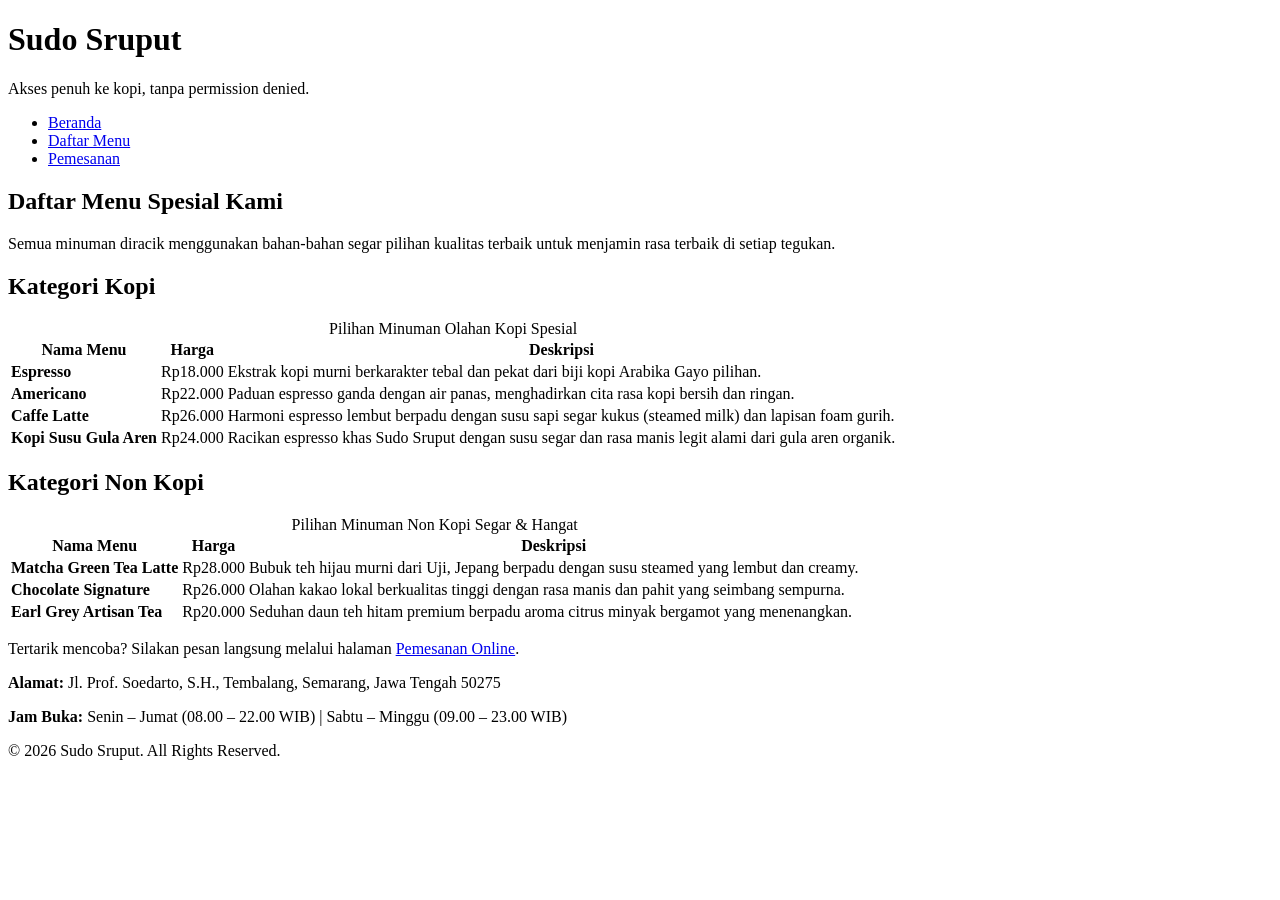
==== menu.html @ 6f2dd249 "feat: create Sudo Sruput website using HTML5" ====
<!DOCTYPE html>
<html lang="id">

<head>
  <meta charset="utf-8">
  <meta name="viewport" content="width=device-width, initial-scale=1.0">
  <title>Daftar Menu - Sudo Sruput</title>
</head>

<body>
  <header>
    <h1>Sudo Sruput</h1> 
    <p>Akses penuh ke kopi, tanpa permission denied.</p>
    <nav>
      <ul>
        <li><a href="index.html">Beranda</a></li>
        <li><a href="menu.html">Daftar Menu</a></li>
        <li><a href="pesan.html">Pemesanan</a></li>
      </ul>
    </nav>
  </header>

  <main>
    <h2>Daftar Menu Spesial Kami</h2>
    <p>Semua minuman diracik menggunakan bahan-bahan segar pilihan kualitas terbaik untuk menjamin rasa terbaik di
      setiap tegukan.</p>

    <section>
      <h2>Kategori Kopi</h2>
      <table>
        <caption>Pilihan Minuman Olahan Kopi Spesial</caption>
        <thead>
          <tr>
            <th scope="col">Nama Menu</th>
            <th scope="col">Harga</th>
            <th scope="col">Deskripsi</th>
          </tr>
        </thead>
        <tbody>
          <tr>
            <td><strong>Espresso</strong></td>
            <td>Rp18.000</td>
            <td>Ekstrak kopi murni berkarakter tebal dan pekat dari biji kopi Arabika Gayo pilihan.</td>
          </tr>
          <tr>
            <td><strong>Americano</strong></td>
            <td>Rp22.000</td>
            <td>Paduan espresso ganda dengan air panas, menghadirkan cita rasa kopi bersih dan ringan.</td>
          </tr>
          <tr>
            <td><strong>Caffe Latte</strong></td>
            <td>Rp26.000</td>
            <td>Harmoni espresso lembut berpadu dengan susu sapi segar kukus (steamed milk) dan lapisan foam gurih.</td>
          </tr>
          <tr>
            <td><strong>Kopi Susu Gula Aren</strong></td>
            <td>Rp24.000</td>
            <td>Racikan espresso khas Sudo Sruput dengan susu segar dan rasa manis legit alami dari gula aren organik.</td>
          </tr>
        </tbody>
      </table>
    </section>

    <section>
      <h2>Kategori Non Kopi</h2>
      <table>
        <caption>Pilihan Minuman Non Kopi Segar &amp; Hangat</caption>
        <thead>
          <tr>
            <th scope="col">Nama Menu</th>
            <th scope="col">Harga</th>
            <th scope="col">Deskripsi</th>
          </tr>
        </thead>
        <tbody>
          <tr>
            <td><strong>Matcha Green Tea Latte</strong></td>
            <td>Rp28.000</td>
            <td>Bubuk teh hijau murni dari Uji, Jepang berpadu dengan susu steamed yang lembut dan creamy.</td>
          </tr>
          <tr>
            <td><strong>Chocolate Signature</strong></td>
            <td>Rp26.000</td>
            <td>Olahan kakao lokal berkualitas tinggi dengan rasa manis dan pahit yang seimbang sempurna.</td>
          </tr>
          <tr>
            <td><strong>Earl Grey Artisan Tea</strong></td>
            <td>Rp20.000</td>
            <td>Seduhan daun teh hitam premium berpadu aroma citrus minyak bergamot yang menenangkan.</td>
          </tr>
        </tbody>
      </table>
    </section>

    <p>Tertarik mencoba? Silakan pesan langsung melalui halaman <a href="pesan.html">Pemesanan Online</a>.</p>
  </main>

  <footer>
    <p><strong>Alamat:</strong> Jl. Prof. Soedarto, S.H., Tembalang, Semarang, Jawa Tengah 50275</p>
    <p><strong>Jam Buka:</strong> Senin – Jumat (08.00 – 22.00 WIB) | Sabtu – Minggu (09.00 – 23.00 WIB)</p>
    <p>&copy; 2026 Sudo Sruput. All Rights Reserved.</p>
  </footer>
</body>
</html>
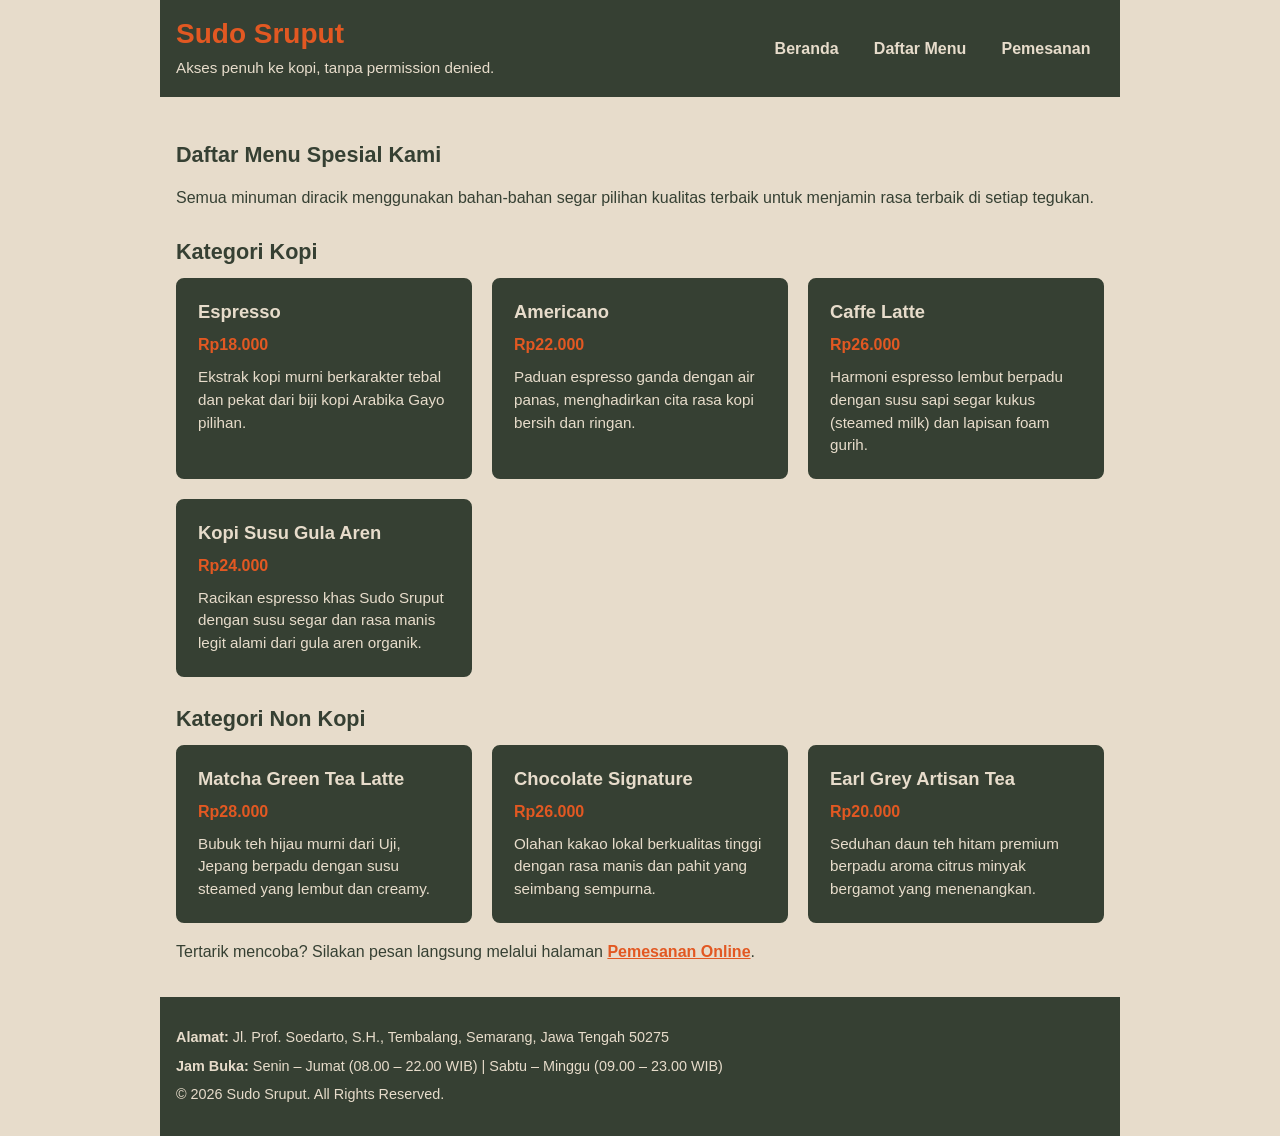
==== commit 15c6705e: "feat: add responsive CSS styling to Sudo Sruput website" ====
--- a/menu.html
+++ b/menu.html
@@ -1,104 +1,128 @@
+
 <!DOCTYPE html>
 <html lang="id">
+<head>
+    <meta charset="utf-8">
+    <meta name="viewport" content="width=device-width, initial-scale=1.0">
+    <title>Daftar Menu - Sudo Sruput</title>
+    <link rel="stylesheet" href="css/style.css">
+</head>
+<body>
+    <header>
+        <div class="brand">
+            <h1>Sudo Sruput</h1>
+            <p>Akses penuh ke kopi, tanpa permission denied.</p>
+        </div>
 
-<head>
-  <meta charset="utf-8">
-  <meta name="viewport" content="width=device-width, initial-scale=1.0">
-  <title>Daftar Menu - Sudo Sruput</title>
-</head>
+        <nav>
+            <ul class="nav-list">
+                <li><a href="index.html">Beranda</a></li>
+                <li><a href="menu.html">Daftar Menu</a></li>
+                <li><a href="pesan.html">Pemesanan</a></li>
+            </ul>
+        </nav>
+    </header>
 
-<body>
-  <header>
-    <h1>Sudo Sruput</h1> 
-    <p>Akses penuh ke kopi, tanpa permission denied.</p>
-    <nav>
-      <ul>
-        <li><a href="index.html">Beranda</a></li>
-        <li><a href="menu.html">Daftar Menu</a></li>
-        <li><a href="pesan.html">Pemesanan</a></li>
-      </ul>
-    </nav>
-  </header>
+    <main>
+        <h2>Daftar Menu Spesial Kami</h2>
+        <p>
+            Semua minuman diracik menggunakan bahan-bahan segar
+            pilihan kualitas terbaik untuk menjamin rasa terbaik
+            di setiap tegukan.
+        </p>
 
-  <main>
-    <h2>Daftar Menu Spesial Kami</h2>
-    <p>Semua minuman diracik menggunakan bahan-bahan segar pilihan kualitas terbaik untuk menjamin rasa terbaik di
-      setiap tegukan.</p>
+        <section>
+            <h2>Kategori Kopi</h2>
 
-    <section>
-      <h2>Kategori Kopi</h2>
-      <table>
-        <caption>Pilihan Minuman Olahan Kopi Spesial</caption>
-        <thead>
-          <tr>
-            <th scope="col">Nama Menu</th>
-            <th scope="col">Harga</th>
-            <th scope="col">Deskripsi</th>
-          </tr>
-        </thead>
-        <tbody>
-          <tr>
-            <td><strong>Espresso</strong></td>
-            <td>Rp18.000</td>
-            <td>Ekstrak kopi murni berkarakter tebal dan pekat dari biji kopi Arabika Gayo pilihan.</td>
-          </tr>
-          <tr>
-            <td><strong>Americano</strong></td>
-            <td>Rp22.000</td>
-            <td>Paduan espresso ganda dengan air panas, menghadirkan cita rasa kopi bersih dan ringan.</td>
-          </tr>
-          <tr>
-            <td><strong>Caffe Latte</strong></td>
-            <td>Rp26.000</td>
-            <td>Harmoni espresso lembut berpadu dengan susu sapi segar kukus (steamed milk) dan lapisan foam gurih.</td>
-          </tr>
-          <tr>
-            <td><strong>Kopi Susu Gula Aren</strong></td>
-            <td>Rp24.000</td>
-            <td>Racikan espresso khas Sudo Sruput dengan susu segar dan rasa manis legit alami dari gula aren organik.</td>
-          </tr>
-        </tbody>
-      </table>
-    </section>
+            <div class="menu-grid">
+                <article class="card">
+                    <h3>Espresso</h3>
+                    <p class="price">Rp18.000</p>
+                    <p>
+                        Ekstrak kopi murni berkarakter tebal dan pekat
+                        dari biji kopi Arabika Gayo pilihan.
+                    </p>
+                </article>
 
-    <section>
-      <h2>Kategori Non Kopi</h2>
-      <table>
-        <caption>Pilihan Minuman Non Kopi Segar &amp; Hangat</caption>
-        <thead>
-          <tr>
-            <th scope="col">Nama Menu</th>
-            <th scope="col">Harga</th>
-            <th scope="col">Deskripsi</th>
-          </tr>
-        </thead>
-        <tbody>
-          <tr>
-            <td><strong>Matcha Green Tea Latte</strong></td>
-            <td>Rp28.000</td>
-            <td>Bubuk teh hijau murni dari Uji, Jepang berpadu dengan susu steamed yang lembut dan creamy.</td>
-          </tr>
-          <tr>
-            <td><strong>Chocolate Signature</strong></td>
-            <td>Rp26.000</td>
-            <td>Olahan kakao lokal berkualitas tinggi dengan rasa manis dan pahit yang seimbang sempurna.</td>
-          </tr>
-          <tr>
-            <td><strong>Earl Grey Artisan Tea</strong></td>
-            <td>Rp20.000</td>
-            <td>Seduhan daun teh hitam premium berpadu aroma citrus minyak bergamot yang menenangkan.</td>
-          </tr>
-        </tbody>
-      </table>
-    </section>
+                <article class="card">
+                    <h3>Americano</h3>
+                    <p class="price">Rp22.000</p>
+                    <p>
+                        Paduan espresso ganda dengan air panas,
+                        menghadirkan cita rasa kopi bersih dan ringan.
+                    </p>
+                </article>
 
-    <p>Tertarik mencoba? Silakan pesan langsung melalui halaman <a href="pesan.html">Pemesanan Online</a>.</p>
-  </main>
+                <article class="card">
+                    <h3>Caffe Latte</h3>
+                    <p class="price">Rp26.000</p>
+                    <p>
+                        Harmoni espresso lembut berpadu dengan susu
+                        sapi segar kukus (steamed milk) dan lapisan
+                        foam gurih.
+                    </p>
+                </article>
 
-  <footer>
-    <p><strong>Alamat:</strong> Jl. Prof. Soedarto, S.H., Tembalang, Semarang, Jawa Tengah 50275</p>
-    <p><strong>Jam Buka:</strong> Senin – Jumat (08.00 – 22.00 WIB) | Sabtu – Minggu (09.00 – 23.00 WIB)</p>
-    <p>&copy; 2026 Sudo Sruput. All Rights Reserved.</p>
-  </footer>
+                <article class="card">
+                    <h3>Kopi Susu Gula Aren</h3>
+                    <p class="price">Rp24.000</p>
+                    <p>
+                        Racikan espresso khas Sudo Sruput dengan
+                        susu segar dan rasa manis legit alami
+                        dari gula aren organik.
+                    </p>
+                </article>
+            </div>
+        </section>
+
+        <section>
+            <h2>Kategori Non Kopi</h2>
+
+            <div class="menu-grid">
+                <article class="card">
+                    <h3>Matcha Green Tea Latte</h3>
+                    <p class="price">Rp28.000</p>
+                    <p>
+                        Bubuk teh hijau murni dari Uji, Jepang
+                        berpadu dengan susu steamed yang lembut
+                        dan creamy.
+                    </p>
+                </article>
+
+                <article class="card">
+                    <h3>Chocolate Signature</h3>
+                    <p class="price">Rp26.000</p>
+                    <p>
+                        Olahan kakao lokal berkualitas tinggi
+                        dengan rasa manis dan pahit yang
+                        seimbang sempurna.
+                    </p>
+                </article>
+
+                <article class="card">
+                    <h3>Earl Grey Artisan Tea</h3>
+                    <p class="price">Rp20.000</p>
+                    <p>
+                        Seduhan daun teh hitam premium berpadu
+                        aroma citrus minyak bergamot yang
+                        menenangkan.
+                    </p>
+                </article>
+            </div>
+        </section>
+
+        <p>
+            Tertarik mencoba? Silakan pesan langsung melalui
+            halaman <a href="pesan.html">Pemesanan Online</a>.
+        </p>
+    </main>
+
+    <footer>
+        <p><strong>Alamat:</strong> Jl. Prof. Soedarto, S.H.,
+            Tembalang, Semarang, Jawa Tengah 50275</p>
+        <p><strong>Jam Buka:</strong> Senin – Jumat
+            (08.00 – 22.00 WIB) | Sabtu – Minggu (09.00 – 23.00 WIB)</p>
+        <p>&copy; 2026 Sudo Sruput. All Rights Reserved.</p>
+    </footer>
 </body>
-</html>+</html>
--- a/css/style.css
+++ b/css/style.css
@@ -0,0 +1,362 @@
+
+/* ==========================================================================
+   PALET WARNA
+   Hijau Lumut Gelap  #364033
+   Krem Hangat        #E7DCCB
+   Oranye Terakota    #E25822
+   ========================================================================== */
+
+
+/* ==========================================================================
+   1. RESET & DASAR
+   ========================================================================== */
+
+   *,
+   *::before,
+   *::after {
+       box-sizing: border-box;
+   }
+   
+   body {
+       margin: 0;
+       font-family: "Segoe UI", Roboto, sans-serif;
+       font-size: 1rem;
+       line-height: 1.6;
+       color: #364033;
+       background-color: #E7DCCB;
+   }
+   
+   
+   /* Gambar Responsif */
+   
+   img {
+       max-width: 100%;
+       height: auto;
+       display: block;
+       border-radius: 6px;
+   }
+   
+   figure {
+       margin: 1.5rem 0;
+   }
+   
+   figcaption {
+       margin-top: 0.5rem;
+       font-size: 0.9rem;
+       font-style: italic;
+       color: #364033;
+   }
+   
+   
+   /* Tipografi Heading */
+   
+   h1, h2, h3 {
+       line-height: 1.3;
+   }
+   
+   h1 {
+       font-size: 1.75rem;
+       margin: 0 0 0.25rem 0;
+   }
+   
+   h2 {
+       font-size: 1.35rem;
+       margin-top: 1.75rem;
+       margin-bottom: 0.75rem;
+       color: #364033;
+   }
+   
+   
+   /* ==========================================================================
+      2. HEADER & NAVIGASI (FLEXBOX - MOBILE FIRST)
+      ========================================================================== */
+   
+   header {
+       display: flex;
+       flex-direction: column;
+       gap: 1rem;
+       max-width: 960px;
+       margin: 0 auto;
+       padding: 1rem;
+       background-color: #364033;
+   }
+   
+   .brand h1 {
+       margin: 0;
+       color: #E25822;
+   }
+   
+   .brand p {
+       margin: 0.25rem 0 0 0;
+       font-size: 0.95rem;
+       color: #E7DCCB;
+   }
+   
+   .nav-list {
+       display: flex;
+       flex-direction: column;
+       gap: 0.5rem;
+       list-style: none;
+       padding: 0;
+       margin: 0;
+   }
+   
+   .nav-list a {
+       display: inline-block;
+       padding: 0.5rem 0.85rem;
+       color: #E7DCCB;
+       text-decoration: none;
+       font-weight: 600;
+       border-radius: 4px;
+       transition: background-color 0.2s, color 0.2s;
+   }
+   
+   .nav-list a:hover,
+   .nav-list a:focus {
+       background-color: #E25822;
+       color: #E7DCCB;
+   }
+   
+   
+   /* Tablet & Desktop (>= 600px) */
+   
+   @media screen and (min-width: 600px) {
+       header {
+           flex-direction: row;
+           justify-content: space-between;
+           align-items: center;
+       }
+   
+       .nav-list {
+           flex-direction: row;
+           gap: 0.5rem;
+       }
+   }
+   
+   
+   /* ==========================================================================
+      3. MAIN - KONTEN UTAMA
+      ========================================================================== */
+   
+   main {
+       max-width: 960px;
+       margin: 0 auto;
+       padding: 1rem;
+       background-color: #E7DCCB;
+       color: #364033;
+   }
+   
+   
+   /* Link umum dalam konten */
+   
+   main a {
+       color: #E25822;
+       font-weight: 600;
+       text-decoration: underline;
+   }
+   
+   main a:hover,
+   main a:focus {
+       color: #364033;
+   }
+   
+   
+   /* ==========================================================================
+      4. DAFTAR MENU - CARD GRID (MOBILE FIRST)
+      ========================================================================== */
+   
+   
+   /* Grid: 1 kolom (ponsel) */
+   
+   .menu-grid {
+       display: grid;
+       grid-template-columns: 1fr;
+       gap: 1.25rem;
+       width: 100%;
+   }
+   
+   
+   /* Tampilan setiap card */
+   
+   .card {
+       display: flex;
+       flex-direction: column;
+       padding: 1.25rem;
+       background-color: #364033;
+       border: 2px solid #364033;
+       border-radius: 8px;
+       color: #E7DCCB;
+   }
+   
+   
+   /* Nama menu */
+   
+   .card h3 {
+       margin: 0 0 0.5rem 0;
+       font-size: 1.15rem;
+       color: #E7DCCB;
+   }
+   
+   
+   /* Harga menu */
+   
+   .card .price {
+       margin: 0 0 0.5rem 0;
+       font-weight: 700;
+       color: #E25822;
+   }
+   
+   
+   /* Deskripsi menu */
+   
+   .card p:last-child {
+       margin: 0;
+       font-size: 0.95rem;
+       line-height: 1.5;
+       color: #E7DCCB;
+   }
+   
+   
+   /* 2 kolom (>= 600px) */
+   
+   @media screen and (min-width: 600px) {
+       .menu-grid {
+           grid-template-columns: repeat(2, 1fr);
+       }
+   }
+   
+   
+   /* 3 kolom (>= 960px) */
+   
+   @media screen and (min-width: 960px) {
+       .menu-grid {
+           grid-template-columns: repeat(3, 1fr);
+       }
+   }
+   
+   
+   /* ==========================================================================
+      5. FORM PEMESANAN (PESAN.HTML)
+      ========================================================================== */
+   
+   form {
+       max-width: 600px;
+   }
+   
+   form p {
+       margin-bottom: 1.25rem;
+   }
+   
+   label {
+       display: block;
+       margin-bottom: 0.4rem;
+       font-weight: 600;
+       color: #364033;
+   }
+   
+   fieldset {
+       border: 2px solid #364033;
+       border-radius: 6px;
+       padding: 1rem;
+       margin-bottom: 1.25rem;
+   }
+   
+   legend {
+       font-weight: 600;
+       color: #364033;
+       padding: 0 0.5rem;
+   }
+   
+   fieldset p {
+       margin-bottom: 0.5rem;
+   }
+   
+   fieldset p:last-child {
+       margin-bottom: 0;
+   }
+   
+   fieldset label {
+       display: inline;
+       font-weight: normal;
+       margin-left: 0.35rem;
+       cursor: pointer;
+   }
+   
+   
+   /* Tampilan field formulir */
+   
+   input[type="text"],
+   input[type="tel"],
+   input[type="number"],
+   select,
+   textarea {
+       width: 100%;
+       padding: 0.65rem 0.75rem;
+       font-family: inherit;
+       font-size: 1rem;
+       color: #364033;
+       background-color: #E7DCCB;
+       border: 2px solid #364033;
+       border-radius: 4px;
+       transition: border-color 0.2s, outline 0.2s;
+   }
+   
+   
+   /* Tampilan :focus pada field aktif */
+   
+   input:focus,
+   select:focus,
+   textarea:focus {
+       border-color: #E25822;
+       outline: 2px solid #E25822;
+       outline-offset: 1px;
+   }
+   
+   
+   /* Gaya Tombol Kirim */
+   
+   button[type="submit"],
+   button {
+       display: inline-block;
+       padding: 0.75rem 2rem;
+       font-family: inherit;
+       font-size: 1rem;
+       font-weight: 600;
+       color: #E7DCCB;
+       background-color: #E25822;
+       border: none;
+       border-radius: 4px;
+       cursor: pointer;
+       transition: background-color 0.2s;
+   }
+   
+   button[type="submit"]:hover,
+   button:hover {
+       background-color: #364033;
+       color: #E7DCCB;
+   }
+   
+   button[type="submit"]:focus,
+   button:focus {
+       outline: 2px solid #364033;
+       outline-offset: 2px;
+   }
+   
+   
+   /* ==========================================================================
+      6. FOOTER
+      ========================================================================== */
+   
+   footer {
+       max-width: 960px;
+       margin: 0 auto;
+       padding: 1.5rem 1rem;
+       background-color: #364033;
+       font-size: 0.9rem;
+       color: #E7DCCB;
+   }
+   
+   footer p {
+       margin: 0.35rem 0;
+   }
+   
